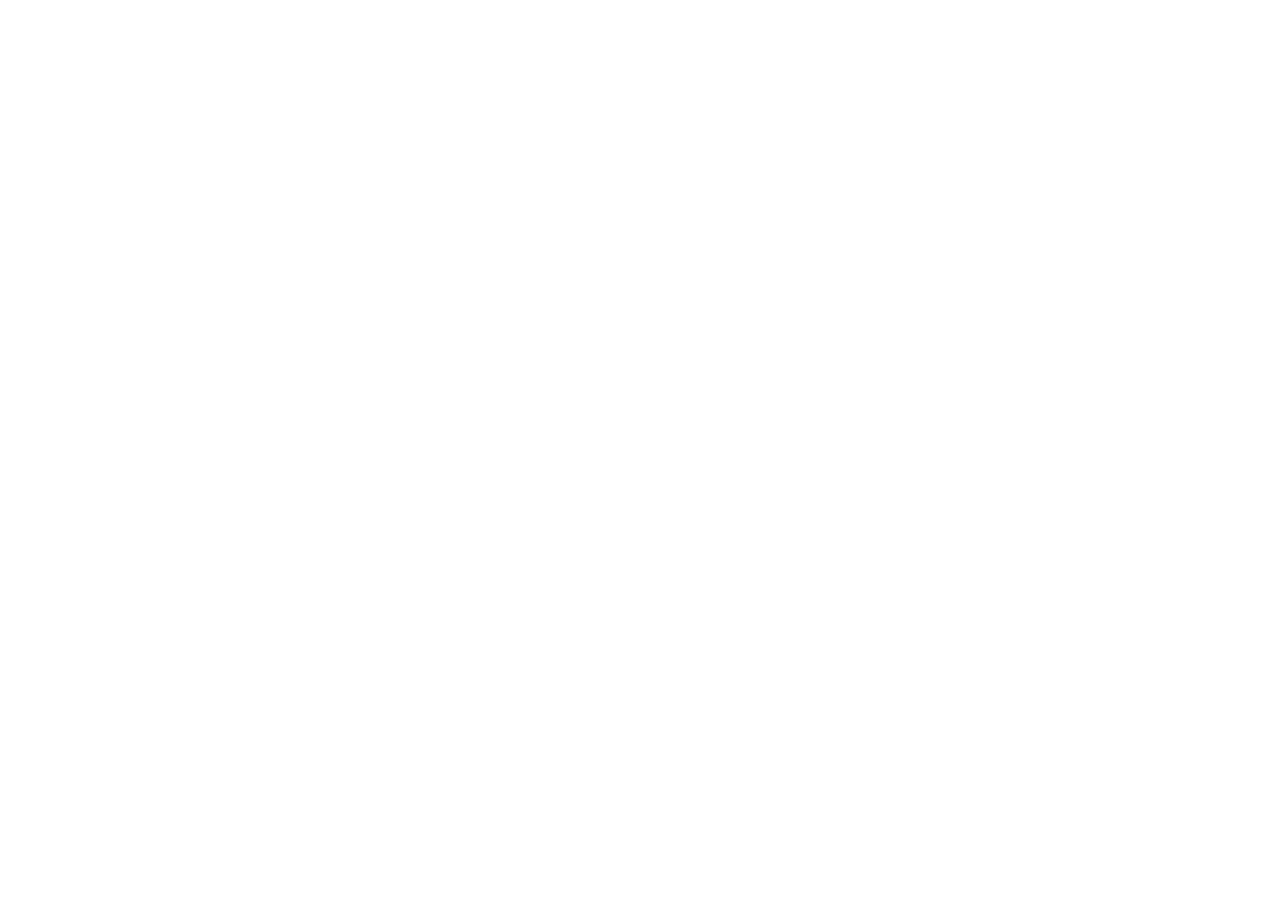
==== index.html @ b1d9edaa "atualização" ====
<!DOCTYPE html>
<html lang="pt-br">

<head>
    <meta charset="UTF-8">
    <meta http-equiv="X-UA-Compatible" content="IE=edge">
    <meta name="viewport" content="width=device-width, initial-scale=1.0">
    <link rel="shortcut icon" href="favicon.ico" type="image/x-icon">
    <title>Projeto Social</title>
</head>

<body>

</body>

</html>
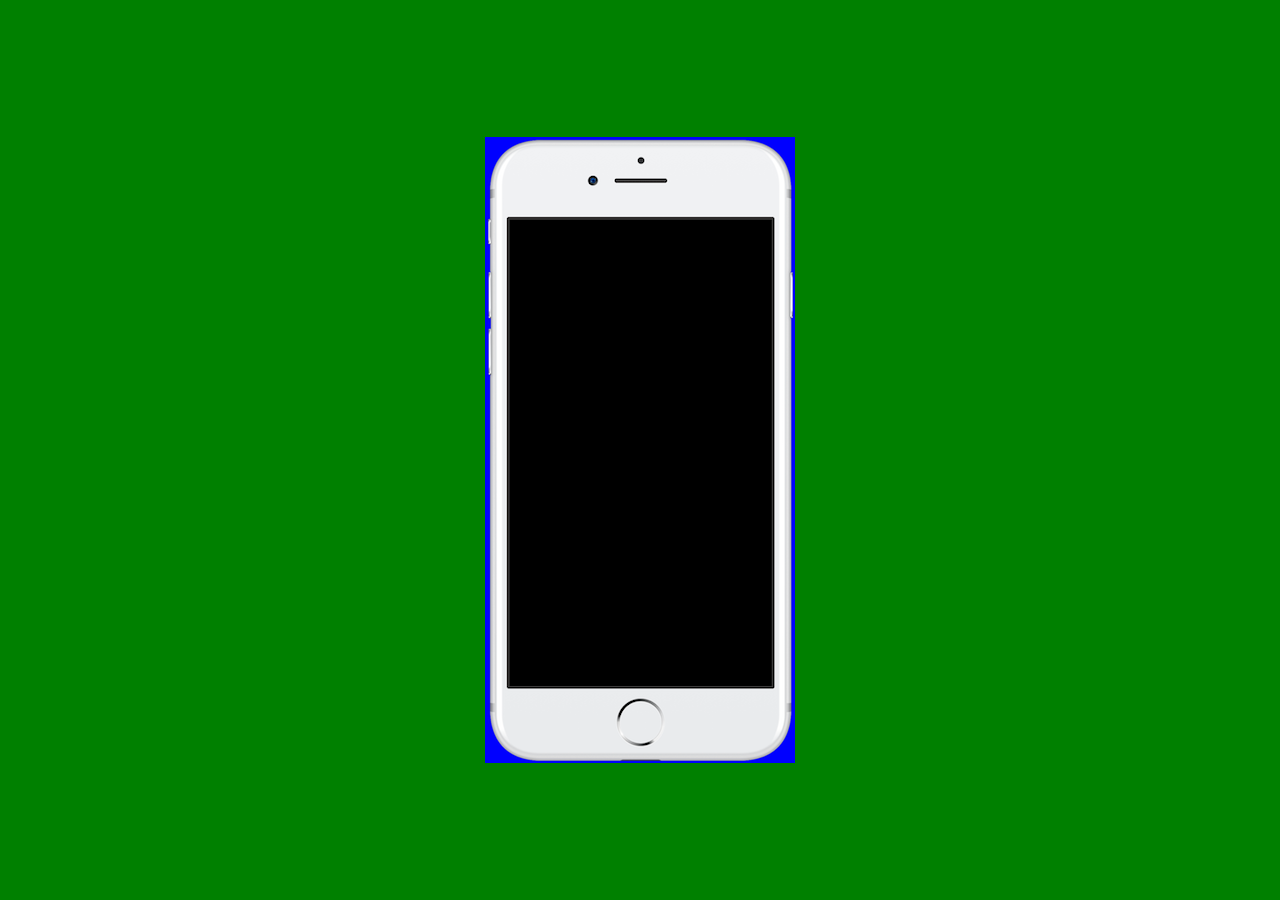
==== commit 7abdd918: "atualização" ====
--- a/index.html
+++ b/index.html
@@ -6,11 +6,19 @@
     <meta http-equiv="X-UA-Compatible" content="IE=edge">
     <meta name="viewport" content="width=device-width, initial-scale=1.0">
     <link rel="shortcut icon" href="favicon.ico" type="image/x-icon">
+    <link rel="stylesheet" href="css/style.css">
     <title>Projeto Social</title>
 </head>
 
 <body>
+    <main>
+        <section id="cell">
 
+        </section>
+        <section class="redes">
+
+        </section>
+    </main>
 </body>
 
 </html>--- a/css/style.css
+++ b/css/style.css
@@ -0,0 +1,29 @@
+@charset "UTF-8";
+
+*{
+    margin: 0;
+    padding: 0;
+    font-family: Arial, Helvetica, sans-serif;
+}
+
+html, body {
+    width: 100vw;
+    height: 100vh;
+    background-color: black;
+}
+
+main {
+    position: relative;
+    height: 100vh;
+    background-color: green;
+}
+
+#cell{
+    position: absolute;
+    top: 50%;
+    left: 50%;
+    transform: translate(-50%, -50%);
+    width: 310px;
+    height: 626px;
+    background: blue url('../imagens/frame-iphone.png') no-repeat;
+}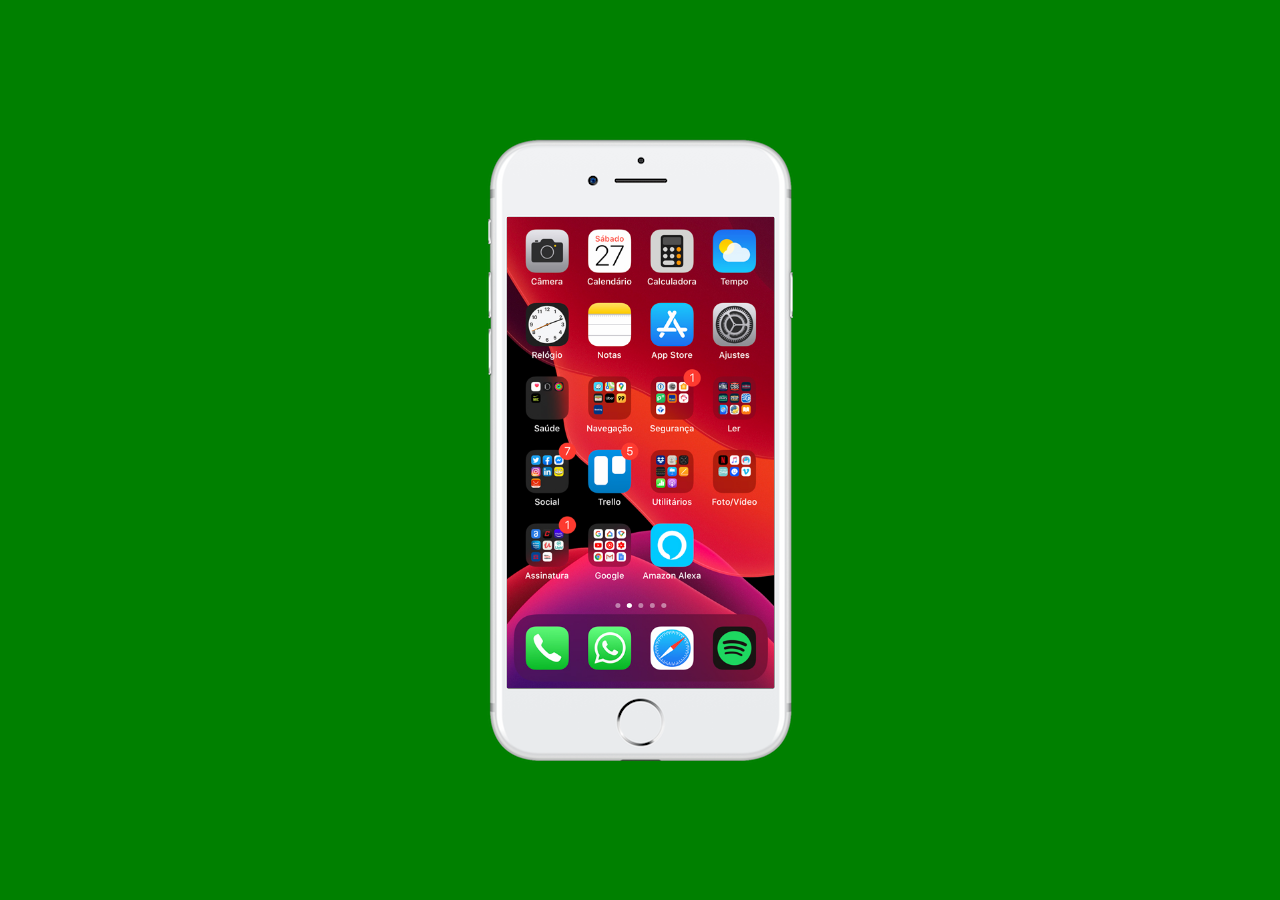
==== commit 071f260d: "atualização" ====
--- a/index.html
+++ b/index.html
@@ -13,7 +13,7 @@
 <body>
     <main>
         <section id="cell">
-
+            <iframe id="tela" src="home.html" name="tela" frameborder="0"></iframe>
         </section>
         <section class="redes">
 
--- a/css/style.css
+++ b/css/style.css
@@ -25,5 +25,13 @@
     transform: translate(-50%, -50%);
     width: 310px;
     height: 626px;
-    background: blue url('../imagens/frame-iphone.png') no-repeat;
+    background: url('../imagens/frame-iphone.png') no-repeat;
+}
+
+#tela {
+    position: relative;
+    top: 80px;
+    left: 22px;
+    width: 267px;
+    height: 471px;
 }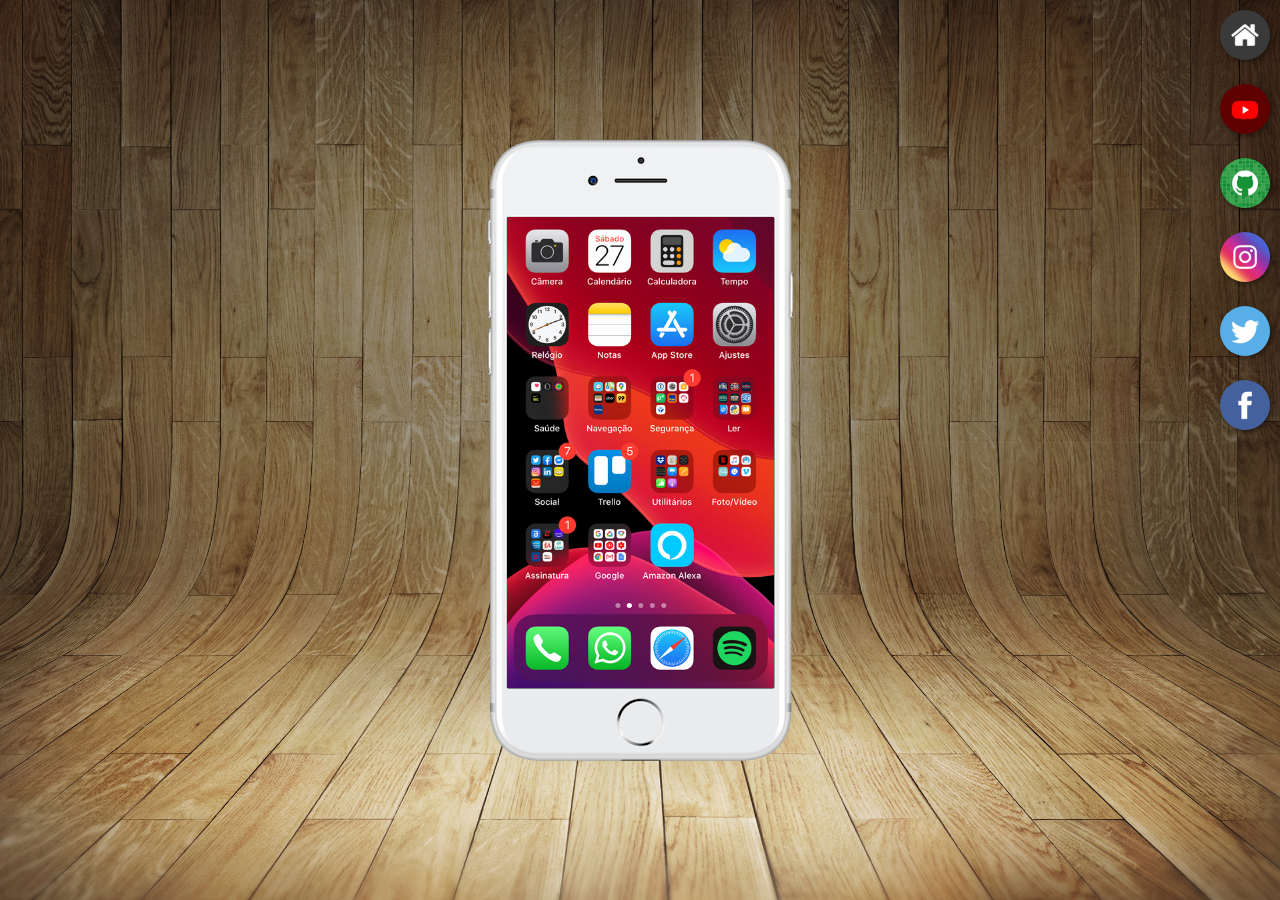
==== commit 0fe728cf: "atualização" ====
--- a/index.html
+++ b/index.html
@@ -16,7 +16,19 @@
             <iframe id="tela" src="home.html" name="tela" frameborder="0"></iframe>
         </section>
         <section class="redes">
-
+            <ul>
+                <li><a href="home.html" target="tela"><img src="imagens/logo-home.jpg" alt="home"></a></li>
+                <li><a href="imagens/tela-youtube.png" target="tela"><img src="imagens/logo-youtube.jpg"
+                            alt="youtube"></a></li>
+                <li><a href="imagens/tela-github.jpg" target="tela"><img src="imagens/logo-github.jpg" alt="github"></a>
+                </li>
+                <li><a href="imagens/tela-instagram.jpg" target="tela"><img src="imagens/logo-instagram.jpg"
+                            alt="intagram"></a></li>
+                <li><a href="imagens/tela-twitter.jpg" target="tela"><img src="imagens/logo-twitter.jpg"
+                            alt="twitter"></a></li>
+                <li><a href="imagens/tela-facebook.jpg" target="tela"><img src="imagens/logo-facebook.jpg"
+                            alt="facebook"></a></li>
+            </ul>
         </section>
     </main>
 </body>
--- a/css/style.css
+++ b/css/style.css
@@ -1,24 +1,25 @@
 @charset "UTF-8";
 
-*{
+* {
     margin: 0;
     padding: 0;
     font-family: Arial, Helvetica, sans-serif;
 }
 
-html, body {
+html,
+body {
     width: 100vw;
     height: 100vh;
-    background-color: black;
+    background: url('../imagens/fundo-madeira.jpg') no-repeat top center;
+    background-size: cover;
 }
 
 main {
     position: relative;
     height: 100vh;
-    background-color: green;
 }
 
-#cell{
+#cell {
     position: absolute;
     top: 50%;
     left: 50%;
@@ -34,4 +35,24 @@
     left: 22px;
     width: 267px;
     height: 471px;
+}
+
+.redes {
+    text-align: right;
+}
+
+.redes img {
+    width: 50px;
+    margin: 10px;
+    border-radius: 50%;
+    box-sizing: border-box;
+    box-shadow: 2px 2px 5px #00000070;
+    
+}
+
+.redes img:hover {
+    border: 2px solid #ffffff7e;
+    transform: translate(-2px, -2px);
+    transition: transform .3s, border .5s;
+    box-shadow: 5px 5px 10px #00000070;
 }